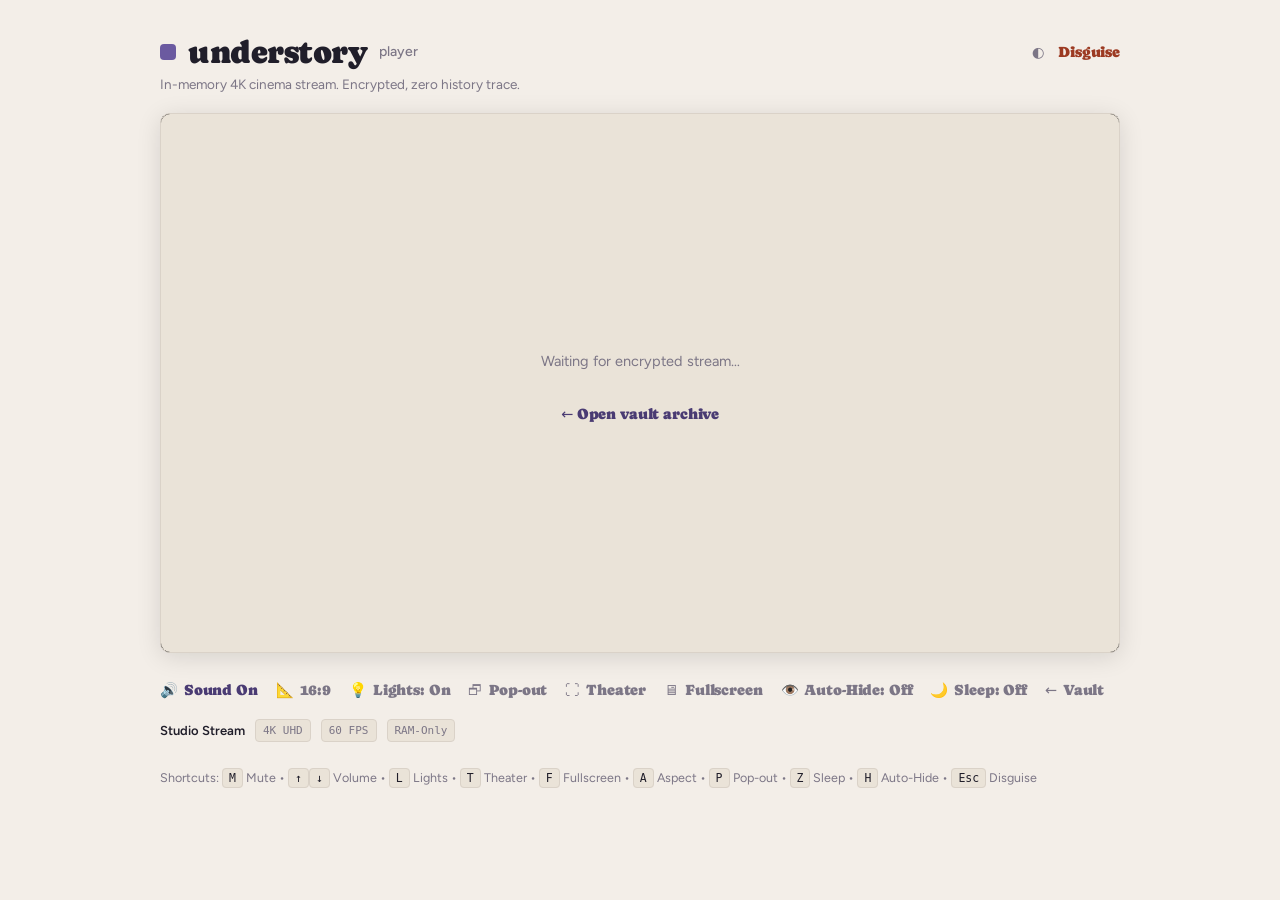
==== player.html @ fdccde6f "perf & style: add ambient cinema glow, lights-off focus mode, GPU composite cards, and rAF search de" ====
<!DOCTYPE html>
<html lang="en">
<head>
  <meta charset="utf-8">
  <meta name="viewport" content="width=device-width, initial-scale=1">
  <meta name="color-scheme" content="light dark">
  <title>understory • player</title>
  <meta name="description" content="Minimalist, zero-trace hardware media player.">
  <link rel="icon" href="data:image/svg+xml,<svg xmlns='http://www.w3.org/2000/svg' viewBox='0 0 32 32'><rect width='32' height='32' rx='4' fill='%236B5AA0'/></svg>">
  <link rel="preconnect" href="https://fonts.googleapis.com">
  <link rel="preconnect" href="https://fonts.gstatic.com" crossorigin>
  <link href="https://fonts.googleapis.com/css2?family=Caprasimo&family=Figtree:wght@400;500;600;700&display=swap" rel="stylesheet">
  <style>
    /* cloak & understory unified minimalist aesthetic */
    :root {
      --paper: #F3EEE8;
      --raised: #EAE3D8;
      --ink: #201E2A;
      --muted: #7C7686;
      --faint: #C3BCC9;
      --rule: #DAD2C8;
      --veil: #6B5AA0;
      --veil-strong: #4A3B73;
      --veil-strong-hover: #3A2D5C;
      --ok: #4C6B57;
      --bad: #9C3A22;

      --font-heading: "Caprasimo", ui-sans-serif, system-ui, sans-serif;
      --font-body: "Figtree", ui-sans-serif, -apple-system, BlinkMacSystemFont, "Segoe UI",
                   "Helvetica Neue", Arial, sans-serif;
      --font-mono: ui-monospace, SFMono-Regular, "SF Mono", Menlo, monospace;

      --step: clamp(24px, 4vw, 36px);
      --ease: cubic-bezier(.32, .72, 0, 1);
    }

    body[data-theme="dark"] {
      --paper: #171521;
      --raised: #201D2C;
      --ink: #EDE7F3;
      --muted: #9C93AD;
      --faint: #453D57;
      --rule: #2C2740;
      --veil-strong: #B49BEF;
      --veil-strong-hover: #D2C0FF;
      --ok: #8FBBA0;
      --bad: #E3A187;
    }

    @media (prefers-color-scheme: dark) {
      :root:not([data-theme="light"]) {
        --paper: #171521;
        --raised: #201D2C;
        --ink: #EDE7F3;
        --muted: #9C93AD;
        --faint: #453D57;
        --rule: #2C2740;
        --veil-strong: #B49BEF;
        --veil-strong-hover: #D2C0FF;
        --ok: #8FBBA0;
        --bad: #E3A187;
      }
    }

    *, *::before, *::after { box-sizing: border-box; }
    [hidden] { display: none !important; }

    body {
      margin: 0;
      min-height: 100svh;
      display: flex;
      flex-direction: column;
      align-items: center;
      padding: var(--step) 20px;
      background: var(--paper);
      color: var(--ink);
      font-family: var(--font-body);
      font-size: 15px;
      line-height: 1.55;
      -webkit-font-smoothing: antialiased;
      transition: background .2s var(--ease), color .2s var(--ease);
    }

    #app {
      width: 100%;
      max-width: 960px;
      display: flex;
      flex-direction: column;
      gap: 18px;
    }

    /* ── Wordmark header like cloak ── */
    .head {
      display: flex;
      flex-direction: column;
      gap: 6px;
    }

    .head-row {
      display: flex;
      align-items: center;
      justify-content: space-between;
      gap: 12px;
    }

    .wordmark {
      display: flex;
      align-items: center;
      gap: 12px;
      margin: 0;
      font-family: var(--font-heading);
      font-weight: 400;
      font-size: clamp(24px, 5vw, 32px);
      letter-spacing: -0.015em;
      line-height: 1;
      text-decoration: none;
      color: var(--ink);
    }

    .mark {
      position: relative;
      width: 16px;
      height: 16px;
      flex: none;
    }

    .mark i {
      position: absolute;
      inset: 0;
      display: block;
      border-radius: 4px;
      background: var(--veil);
      transform-origin: center;
      animation: breathe 3.2s var(--ease) infinite;
    }

    @keyframes breathe {
      0%, 100% { transform: scale(1);   opacity: .55; }
      50%      { transform: scale(.82); opacity: 1; }
    }

    .wordmark-sub {
      font-family: var(--font-body);
      font-size: 14px;
      font-weight: 500;
      color: var(--muted);
      letter-spacing: 0;
    }

    .head-acts {
      display: flex;
      align-items: center;
      gap: 14px;
    }

    .statusline {
      margin: 0;
      font-size: 13.5px;
      color: var(--muted);
      min-height: 1.4em;
    }

    /* ── Player Stage ── */
    .player-container {
      position: relative;
      width: 100%;
    }

    .ambient-glow {
      position: absolute;
      inset: -12px -12px -16px -12px;
      border-radius: 18px;
      background: radial-gradient(circle at 50% 50%, rgba(168, 85, 247, 0.35) 0%, rgba(236, 72, 153, 0.2) 40%, transparent 75%);
      filter: blur(28px);
      opacity: 0;
      pointer-events: none;
      transition: opacity .5s var(--ease);
      z-index: 0;
    }

    .ambient-glow.active {
      opacity: 0.95;
    }

    .player-wrap {
      position: relative;
      z-index: 1;
      width: 100%;
      aspect-ratio: 16 / 9;
      background: #000;
      border-radius: 10px;
      border: 1px solid var(--rule);
      overflow: hidden;
      box-shadow: 0 4px 24px rgba(0,0,0,0.12);
      transition: all .25s var(--ease);
    }

    body.lights-off {
      background: #06050b !important;
    }

    body.lights-off .head,
    body.lights-off .controls-deck,
    body.lights-off .hint {
      opacity: 0.22;
      transition: opacity .3s ease;
    }

    body.lights-off .head:hover,
    body.lights-off .controls-deck:hover,
    body.lights-off .hint:hover {
      opacity: 1;
    }

    body.lights-off .ambient-glow.active {
      opacity: 1;
      filter: blur(36px);
    }

    .player-wrap.theater {
      max-width: 100vw;
      border-radius: 0;
      margin: -10px calc(-50vw + 50%);
      width: 100vw;
      max-height: 82vh;
      border-left: none;
      border-right: none;
    }

    .player-wrap.ratio-21-9 {
      aspect-ratio: 21 / 9;
    }

    .player-wrap.ratio-fit {
      aspect-ratio: auto;
      height: 72vh;
    }

    .player-frame {
      width: 100%;
      height: 100%;
      border: 0;
      display: none;
      background: #000;
    }

    .standby-box {
      position: absolute;
      inset: 0;
      display: flex;
      flex-direction: column;
      align-items: center;
      justify-content: center;
      gap: 12px;
      color: var(--muted);
      font-size: 14px;
      text-align: center;
      padding: 24px;
      background: var(--raised);
    }

    /* Audio Mute Overlay Curtain */
    .mute-indicator-overlay {
      position: absolute;
      top: 14px;
      right: 14px;
      background: rgba(23, 21, 33, 0.85);
      backdrop-filter: blur(8px);
      -webkit-backdrop-filter: blur(8px);
      border: 1px solid var(--rule);
      color: var(--ink);
      font-size: 12px;
      font-family: var(--font-mono);
      padding: 4px 10px;
      border-radius: 6px;
      pointer-events: none;
      display: flex;
      align-items: center;
      gap: 6px;
      opacity: 0;
      transition: opacity .25s ease;
      z-index: 20;
    }

    .mute-indicator-overlay.visible {
      opacity: 1;
    }

    /* ── Controls Row (like cloak .row .row-acts) ── */
    .controls-deck {
      display: flex;
      align-items: center;
      justify-content: space-between;
      flex-wrap: wrap;
      gap: 14px;
      padding-top: 4px;
    }

    .row-acts {
      display: flex;
      align-items: center;
      gap: 18px;
      flex-wrap: wrap;
    }

    /* Text buttons, no boxes — identical to cloak */
    .act {
      position: relative;
      padding: 4px 0;
      border: 0;
      background: none;
      color: var(--muted);
      font: inherit;
      font-family: var(--font-heading);
      font-weight: 400;
      font-size: 14.5px;
      letter-spacing: -0.01em;
      cursor: pointer;
      text-decoration: none;
      display: inline-flex;
      align-items: center;
      gap: 6px;
      transition: color .18s var(--ease);
      user-select: none;
    }

    .act:hover {
      color: var(--ink);
    }

    .act-strong {
      color: var(--veil-strong);
    }

    .act-strong:hover {
      color: var(--veil-strong-hover);
    }

    .act-muted {
      color: var(--bad);
    }

    .act-accent {
      color: var(--veil-strong);
    }

    .meta-deck {
      display: flex;
      align-items: center;
      gap: 10px;
      font-size: 13px;
      color: var(--muted);
      flex-wrap: wrap;
    }

    .title-pill {
      color: var(--ink);
      font-weight: 600;
      max-width: 320px;
      overflow: hidden;
      text-overflow: ellipsis;
      white-space: nowrap;
    }

    .tag {
      font-size: 11px;
      font-family: var(--font-mono);
      background: var(--raised);
      border: 1px solid var(--rule);
      padding: 2px 7px;
      border-radius: 4px;
    }

    .hint {
      margin: 8px 0 0;
      font-size: 12.5px;
      color: var(--muted);
      text-wrap: pretty;
    }

    kbd {
      background: var(--raised);
      border: 1px solid var(--rule);
      border-radius: 4px;
      padding: 2px 6px;
      font-family: var(--font-mono);
      font-size: 11.5px;
      color: var(--ink);
    }

    /* ── Decoy Camouflage Screen ── */
    #decoy-view {
      position: fixed;
      inset: 0;
      z-index: 9999;
      background: var(--paper);
      color: var(--ink);
      padding: var(--step) 24px;
      display: none;
      flex-direction: column;
      align-items: center;
      justify-content: center;
    }

    #decoy-view.active {
      display: flex;
    }

    .decoy-card {
      width: 100%;
      max-width: 520px;
      display: flex;
      flex-direction: column;
      gap: 16px;
    }

    .decoy-title {
      font-family: var(--font-heading);
      font-size: 26px;
      display: flex;
      align-items: center;
      gap: 10px;
      margin: 0;
    }

    .decoy-text {
      color: var(--muted);
      font-size: 14px;
      line-height: 1.6;
    }

    .decoy-exit-btn {
      align-self: flex-start;
      margin-top: 8px;
    }
  </style>
</head>
<body>

<main id="app">

  <!-- Header Wordmark -->
  <header class="head">
    <div class="head-row">
      <a href="index.html" class="wordmark" title="Return to vault">
        <span class="mark" aria-hidden="true"><i></i></span>understory
        <span class="wordmark-sub">player</span>
      </a>
      <div class="head-acts">
        <button id="theme-toggle" class="act" type="button" aria-label="Toggle theme">◐</button>
        <button id="panic-btn" class="act" type="button" style="color: var(--bad);" title="Emergency disguise (Esc)">Disguise</button>
      </div>
    </div>
    <p class="statusline" id="status-line">In-memory 4K cinema stream. Encrypted, zero history trace.</p>
  </header>

  <!-- Player Stage Container with Ambient Cinema Glow -->
  <div class="player-container">
    <div id="ambient-glow" class="ambient-glow"></div>
    <div id="player-wrap" class="player-wrap">
      <div id="mute-indicator" class="mute-indicator-overlay">
        <span id="mute-icon-hud">🔇</span>
        <span id="mute-text-hud">Muted</span>
      </div>

      <!-- Innocent Standby Screen -->
      <div id="standby-box" class="standby-box">
        <p style="font-size: 14.5px; color: var(--muted);">Waiting for encrypted stream…</p>
        <a href="index.html" class="act act-strong">← Open vault archive</a>
      </div>

      <iframe id="video-frame" class="player-frame" allow="accelerometer; autoplay; clipboard-write; encrypted-media; gyroscope; picture-in-picture; web-share; fullscreen" allowfullscreen referrerpolicy="no-referrer"></iframe>
    </div>
  </div>

  <!-- Minimalist Controls Deck -->
  <div class="controls-deck">
    <div class="row-acts">
      <!-- Mute / Unmute Button -->
      <button id="mute-btn" type="button" class="act act-strong" title="Toggle audio mute (M)">
        <span id="mute-icon">🔊</span>
        <span id="mute-label">Sound On</span>
      </button>

      <!-- Aspect Ratio Switcher -->
      <button id="aspect-btn" type="button" class="act" title="Switch aspect ratio (A)">
        <span>📐</span> <span id="aspect-label">16:9</span>
      </button>

      <!-- Cinema Lights Dimmer -->
      <button id="lights-btn" type="button" class="act" title="Cinema lights dim (L)">
        <span>💡</span> <span id="lights-label">Lights: On</span>
      </button>

      <!-- Pop-out Window -->
      <button id="pip-btn" type="button" class="act" title="Pop-out player window (P)">
        <span>🗗</span> Pop-out
      </button>

      <!-- Direct Fallback Link (If frame is blocked by adblock) -->
      <a id="direct-stream-btn" href="#" target="_blank" rel="noreferrer noopener" class="act act-accent" title="Open stream directly if embedded player is blocked" hidden>
        <span>↗</span> Open Stream
      </a>

      <!-- Cinema Theater Mode -->
      <button id="theater-btn" type="button" class="act" title="Toggle theater mode (T)">
        <span>⛶</span> Theater
      </button>

      <!-- Fullscreen -->
      <button id="fullscreen-btn" type="button" class="act" title="Fullscreen (F)">
        <span>🖥</span> Fullscreen
      </button>

      <!-- Auto-Disguise on Blur Toggle -->
      <button id="auto-disguise-btn" type="button" class="act" title="Auto-hide when switching tabs or apps (H)">
        <span>👁️</span> <span id="auto-disguise-label">Auto-Hide: Off</span>
      </button>

      <!-- Sleep Timer -->
      <button id="sleep-btn" type="button" class="act" title="Sleep timer (Z)">
        <span>🌙</span> <span id="sleep-label">Sleep: Off</span>
      </button>

      <!-- Back to Archive -->
      <a href="index.html" class="act" title="Return to vault archive">
        <span>←</span> Vault
      </a>
    </div>

    <!-- Metadata pill -->
    <div class="meta-deck" id="meta-deck">
      <span class="title-pill" id="media-title">Studio Stream</span>
      <span class="tag">4K UHD</span>
      <span class="tag">60 FPS</span>
      <span class="tag">RAM-Only</span>
    </div>
  </div>

  <p class="hint">Shortcuts: <kbd>M</kbd> Mute • <kbd>↑</kbd><kbd>↓</kbd> Volume • <kbd>L</kbd> Lights • <kbd>T</kbd> Theater • <kbd>F</kbd> Fullscreen • <kbd>A</kbd> Aspect • <kbd>P</kbd> Pop-out • <kbd>Z</kbd> Sleep • <kbd>H</kbd> Auto-Hide • <kbd>Esc</kbd> Disguise</p>
</main>

<!-- Camouflage Decoy Screen -->
<div id="decoy-view">
  <div class="decoy-card">
    <h2 class="decoy-title">
      <span class="mark" style="width: 14px; height: 14px;"><i></i></span> Notes &amp; Drafts
    </h2>
    <p class="decoy-text">
      Meeting summary and design system migration notes for Q4 release. All components adhere to the tactile ink and paper tokens with zero external tracking scripts.
    </p>
    <div style="font-family: var(--font-mono); font-size: 12.5px; color: var(--muted); border: 1px solid var(--rule); padding: 12px; border-radius: 6px; background: var(--raised);">
      &gt; git checkout main<br>
      &gt; cargo test --workspace --quiet<br>
      &gt; tests passed: 48 ok; 0 failed
    </div>
    <button id="decoy-exit-btn" type="button" class="act act-strong decoy-exit-btn">Resume session (Esc)</button>
  </div>
</div>

<script>
  // understory player: It's not like I made this hardware player just so your videos wouldn't buffer, b-baka!
  (() => {
    const MAGIC_PLAIN = 0x01;

    const playerWrap = document.getElementById('player-wrap');
    const standbyBox = document.getElementById('standby-box');
    const videoFrame = document.getElementById('video-frame');
    const muteBtn = document.getElementById('mute-btn');
    const muteIcon = document.getElementById('mute-icon');
    const muteLabel = document.getElementById('mute-label');
    const muteIndicator = document.getElementById('mute-indicator');
    const muteIconHud = document.getElementById('mute-icon-hud');
    const muteTextHud = document.getElementById('mute-text-hud');
    const directStreamBtn = document.getElementById('direct-stream-btn');
    const theaterBtn = document.getElementById('theater-btn');
    const fullscreenBtn = document.getElementById('fullscreen-btn');
    const ambientGlow = document.getElementById('ambient-glow');
    const lightsBtn = document.getElementById('lights-btn');
    const lightsLabel = document.getElementById('lights-label');
    const aspectBtn = document.getElementById('aspect-btn');
    const aspectLabel = document.getElementById('aspect-label');
    const pipBtn = document.getElementById('pip-btn');
    const autoDisguiseBtn = document.getElementById('auto-disguise-btn');
    const autoDisguiseLabel = document.getElementById('auto-disguise-label');
    const sleepBtn = document.getElementById('sleep-btn');
    const sleepLabel = document.getElementById('sleep-label');
    const panicBtn = document.getElementById('panic-btn');
    const decoyView = document.getElementById('decoy-view');
    const decoyExitBtn = document.getElementById('decoy-exit-btn');
    const mediaTitle = document.getElementById('media-title');
    const statusLine = document.getElementById('status-line');
    const themeToggle = document.getElementById('theme-toggle');

    let currentItem = null;
    let isMuted = false;
    let isPanic = false;
    let isLightsOff = false;
    let muteTimer = null;

    function toggleLights(force) {
      isLightsOff = typeof force === 'boolean' ? force : !isLightsOff;
      document.body.classList.toggle('lights-off', isLightsOff);
      if (lightsLabel) lightsLabel.textContent = isLightsOff ? 'Lights: Off' : 'Lights: On';
      if (lightsBtn) lightsBtn.classList.toggle('act-accent', isLightsOff);
    }

    if (lightsBtn) lightsBtn.addEventListener('click', () => toggleLights());

    // Theme initialization
    const savedTheme = localStorage.getItem('understory_theme');
    if (savedTheme) {
      document.body.dataset.theme = savedTheme;
    }
    themeToggle.addEventListener('click', () => {
      const current = document.body.dataset.theme;
      const next = current === 'dark' ? 'light' : 'dark';
      document.body.dataset.theme = next;
      localStorage.setItem('understory_theme', next);
    });

    // ── Web Crypto Decryption ──
    const b64 = {
      decode(str) {
        str = str.replace(/-/g, '+').replace(/_/g, '/');
        while (str.length % 4) str += '=';
        const bin = atob(str);
        const bytes = new Uint8Array(bin.length);
        for (let i = 0; i < bin.length; i++) bytes[i] = bin.charCodeAt(i);
        return bytes;
      }
    };

    async function decryptPayload(payloadB64) {
      const bytes = b64.decode(payloadB64);
      if (bytes[0] === MAGIC_PLAIN) {
        const rawKey = bytes.slice(1, 33);
        const iv = bytes.slice(33, 45);
        const cipherBytes = bytes.slice(45);
        const key = await crypto.subtle.importKey('raw', rawKey, 'AES-GCM', false, ['decrypt']);
        const plain = await crypto.subtle.decrypt({ name: 'AES-GCM', iv }, key, cipherBytes);
        return JSON.parse(new TextDecoder().decode(plain));
      }
      const plainText = new TextDecoder().decode(bytes);
      return JSON.parse(plainText);
    }

    async function initFromUrl() {
      const hash = window.location.hash;
      if (hash && hash.startsWith('#v=')) {
        try {
          statusLine.textContent = 'Decrypting in-memory stream...';
          const rawHash = hash.slice(3);
          const data = await decryptPayload(rawHash);
          currentItem = data;

          // Scrub fragment immediately from address bar and history
          history.replaceState(null, '', window.location.pathname);

          mountStream(data);
        } catch (err) {
          console.error('Failed to decrypt payload:', err);
          statusLine.textContent = 'Could not decrypt stream. Please relaunch from vault.';
          standbyBox.style.display = 'flex';
        }
      } else {
        standbyBox.style.display = 'flex';
      }
    }

    function mountStream(item) {
      if (!item) return;
      currentItem = item;
      mediaTitle.textContent = item.title || 'Studio Stream';
      statusLine.textContent = `${item.franchise ? item.franchise + ' • ' : ''}Encrypted in-memory stream active. Zero history trace.`;
      document.title = `${item.title || 'Stream'} • understory`;

      const streamUrl = item.embedUrl || item.directUrl;
      if (streamUrl) {
        standbyBox.style.display = 'none';
        videoFrame.style.display = 'block';
        videoFrame.setAttribute('referrerpolicy', 'no-referrer');
        videoFrame.src = streamUrl;
        if (ambientGlow) ambientGlow.classList.add('active');

        if (directStreamBtn) {
          directStreamBtn.href = item.directUrl || streamUrl;
          directStreamBtn.hidden = false;
        }
      }
    }

    // ── MUTE / UNMUTE LOGIC ──
    function setMute(muted) {
      isMuted = muted;

      if (isMuted) {
        muteBtn.className = 'act act-muted';
        muteIcon.textContent = '🔇';
        muteLabel.textContent = 'Muted';
        muteIconHud.textContent = '🔇';
        muteTextHud.textContent = 'Muted';
      } else {
        muteBtn.className = 'act act-strong';
        muteIcon.textContent = '🔊';
        muteLabel.textContent = 'Sound On';
        muteIconHud.textContent = '🔊';
        muteTextHud.textContent = 'Sound On';
      }

      // Flash HUD indicator
      muteIndicator.classList.add('visible');
      if (muteTimer) clearTimeout(muteTimer);
      muteTimer = setTimeout(() => muteIndicator.classList.remove('visible'), 1600);

      // Send mute commands to iframe players
      try {
        if (videoFrame && videoFrame.contentWindow) {
          if (isMuted) {
            videoFrame.contentWindow.postMessage('{"event":"command","func":"mute"}', '*');
            videoFrame.contentWindow.postMessage('{"method":"mute"}', '*');
          } else {
            videoFrame.contentWindow.postMessage('{"event":"command","func":"unMute"}', '*');
            videoFrame.contentWindow.postMessage('{"method":"unmute"}', '*');
          }
        }
      } catch (e) {}
    }

    muteBtn.addEventListener('click', () => setMute(!isMuted));

    // Theater Mode
    theaterBtn.addEventListener('click', () => {
      playerWrap.classList.toggle('theater');
    });

    // Fullscreen Mode
    fullscreenBtn.addEventListener('click', () => {
      if (!document.fullscreenElement) {
        playerWrap.requestFullscreen().catch(() => {});
      } else {
        document.exitFullscreen().catch(() => {});
      }
    });

    // Aspect Ratio Switcher
    const ratios = ['16:9', '21:9', 'Fit'];
    let currentRatioIdx = 0;

    function setAspectRatio(ratio) {
      playerWrap.classList.remove('ratio-21-9', 'ratio-fit');
      if (ratio === '21:9') {
        playerWrap.classList.add('ratio-21-9');
      } else if (ratio === 'Fit') {
        playerWrap.classList.add('ratio-fit');
      }
      if (aspectLabel) aspectLabel.textContent = ratio;
    }

    function cycleAspectRatio() {
      currentRatioIdx = (currentRatioIdx + 1) % ratios.length;
      setAspectRatio(ratios[currentRatioIdx]);
    }

    if (aspectBtn) aspectBtn.addEventListener('click', cycleAspectRatio);

    // Picture-in-Picture / Pop-out Window
    function openPopOut() {
      if (!currentItem) return;
      const url = currentItem.embedUrl || currentItem.directUrl;
      if (!url) return;
      const w = 960;
      const h = 540;
      const left = Math.max(0, Math.floor((screen.width - w) / 2));
      const top = Math.max(0, Math.floor((screen.height - h) / 2));
      window.open(url, 'understory_cinema_popout', `width=${w},height=${h},left=${left},top=${top},status=no,menubar=no,toolbar=no`);
    }

    if (pipBtn) pipBtn.addEventListener('click', openPopOut);

    // Auto-Disguise on Tab Blur
    let autoDisguiseEnabled = localStorage.getItem('understory_autodisguise') === 'true';

    function updateAutoDisguiseUI() {
      if (autoDisguiseLabel) autoDisguiseLabel.textContent = autoDisguiseEnabled ? 'Auto-Hide: On' : 'Auto-Hide: Off';
      if (autoDisguiseBtn) autoDisguiseBtn.classList.toggle('act-strong', autoDisguiseEnabled);
    }

    function toggleAutoDisguise() {
      autoDisguiseEnabled = !autoDisguiseEnabled;
      localStorage.setItem('understory_autodisguise', autoDisguiseEnabled);
      updateAutoDisguiseUI();
    }

    if (autoDisguiseBtn) autoDisguiseBtn.addEventListener('click', toggleAutoDisguise);
    updateAutoDisguiseUI();

    window.addEventListener('blur', () => {
      if (autoDisguiseEnabled && !isPanic && videoFrame.style.display !== 'none') {
        togglePanic(true);
      }
    });

    // Volume Adjustment
    let currentVolume = 100;
    function adjustVolume(delta) {
      currentVolume = Math.max(0, Math.min(100, currentVolume + delta));
      if (currentVolume === 0) {
        setMute(true);
      } else if (isMuted) {
        setMute(false);
      }
      muteIconHud.textContent = currentVolume > 50 ? '🔊' : (currentVolume > 0 ? '🔉' : '🔇');
      muteTextHud.textContent = `${currentVolume}%`;
      muteIndicator.classList.add('visible');
      if (muteTimer) clearTimeout(muteTimer);
      muteTimer = setTimeout(() => muteIndicator.classList.remove('visible'), 1600);

      try {
        if (videoFrame && videoFrame.contentWindow) {
          videoFrame.contentWindow.postMessage(`{"event":"command","func":"setVolume","args":[${currentVolume}]}`, '*');
          videoFrame.contentWindow.postMessage(`{"method":"setVolume","value":${currentVolume / 100}}`, '*');
        }
      } catch (e) {}
    }

    // Sleep Timer
    const sleepDurations = [0, 15, 30, 45, 60]; // in minutes
    let sleepIdx = 0;
    let sleepInterval = null;
    let sleepSecondsRemaining = 0;

    function updateSleepUI() {
      if (!sleepLabel) return;
      if (sleepSecondsRemaining > 0) {
        const m = Math.floor(sleepSecondsRemaining / 60);
        const s = sleepSecondsRemaining % 60;
        sleepLabel.textContent = `Sleep: ${m}:${String(s).padStart(2, '0')}`;
        sleepBtn.classList.add('act-accent');
      } else {
        sleepLabel.textContent = 'Sleep: Off';
        sleepBtn.classList.remove('act-accent');
      }
    }

    function cycleSleepTimer() {
      sleepIdx = (sleepIdx + 1) % sleepDurations.length;
      const mins = sleepDurations[sleepIdx];
      if (sleepInterval) clearInterval(sleepInterval);
      if (mins === 0) {
        sleepSecondsRemaining = 0;
        updateSleepUI();
      } else {
        sleepSecondsRemaining = mins * 60;
        updateSleepUI();
        sleepInterval = setInterval(() => {
          sleepSecondsRemaining--;
          updateSleepUI();
          if (sleepSecondsRemaining <= 0) {
            clearInterval(sleepInterval);
            sleepInterval = null;
            togglePanic(true);
          }
        }, 1000);
      }
    }

    if (sleepBtn) sleepBtn.addEventListener('click', cycleSleepTimer);

    // Panic Disguise Mode
    function togglePanic(forceState) {
      isPanic = typeof forceState === 'boolean' ? forceState : !isPanic;
      if (isPanic) {
        decoyView.classList.add('active');
        if (ambientGlow) ambientGlow.classList.remove('active');
        document.title = 'Notes & Drafts';
        if (videoFrame.src) {
          videoFrame.dataset.tempSrc = videoFrame.src;
          videoFrame.src = 'about:blank';
        }
      } else {
        decoyView.classList.remove('active');
        if (ambientGlow && currentItem) ambientGlow.classList.add('active');
        document.title = (currentItem && currentItem.title) ? `${currentItem.title} • understory` : 'understory • player';
        if (videoFrame.dataset.tempSrc) {
          videoFrame.src = videoFrame.dataset.tempSrc;
        }
      }
    }

    panicBtn.addEventListener('click', () => togglePanic(true));
    decoyExitBtn.addEventListener('click', () => togglePanic(false));

    // Keyboard Shortcuts
    window.addEventListener('keydown', (e) => {
      if (e.target.tagName === 'INPUT' || e.target.tagName === 'TEXTAREA') return;

      if (e.key === 'Escape') {
        togglePanic();
      } else if (e.key === 'm' || e.key === 'M') {
        setMute(!isMuted);
      } else if (e.key === 'ArrowUp') {
        e.preventDefault();
        adjustVolume(10);
      } else if (e.key === 'ArrowDown') {
        e.preventDefault();
        adjustVolume(-10);
      } else if (e.key === 'l' || e.key === 'L') {
        toggleLights();
      } else if (e.key === 't' || e.key === 'T') {
        playerWrap.classList.toggle('theater');
      } else if (e.key === 'f' || e.key === 'F') {
        if (!document.fullscreenElement) playerWrap.requestFullscreen().catch(() => {});
        else document.exitFullscreen().catch(() => {});
      } else if (e.key === 'a' || e.key === 'A') {
        cycleAspectRatio();
      } else if (e.key === 'p' || e.key === 'P') {
        openPopOut();
      } else if (e.key === 'z' || e.key === 'Z') {
        cycleSleepTimer();
      } else if (e.key === 'h' || e.key === 'H') {
        toggleAutoDisguise();
      }
    });

    // Initialize
    initFromUrl();
  })();
</script>
</body>
</html>
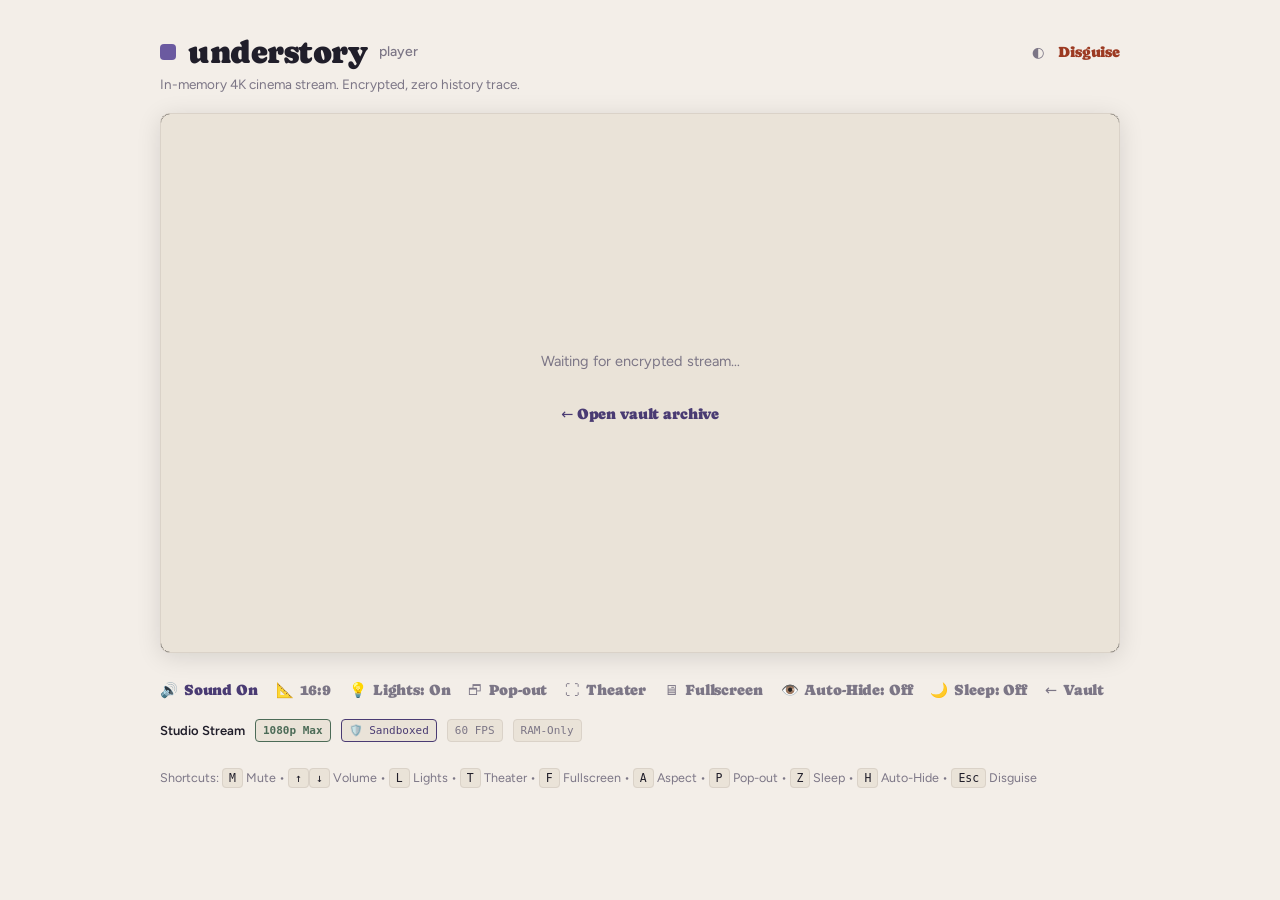
==== commit 9e5a64a8: "fix(player): enforce highest resolution, add sandboxed iframe anti-redirect shield, and native video" ====
--- a/player.html
+++ b/player.html
@@ -469,7 +469,8 @@
         <a href="index.html" class="act act-strong">← Open vault archive</a>
       </div>
 
-      <iframe id="video-frame" class="player-frame" allow="accelerometer; autoplay; clipboard-write; encrypted-media; gyroscope; picture-in-picture; web-share; fullscreen" allowfullscreen referrerpolicy="no-referrer"></iframe>
+      <iframe id="video-frame" class="player-frame" sandbox="allow-scripts allow-same-origin allow-forms allow-presentation" allow="accelerometer; autoplay; clipboard-write; encrypted-media; gyroscope; picture-in-picture; web-share; fullscreen" allowfullscreen referrerpolicy="strict-origin-when-cross-origin"></iframe>
+      <video id="native-video" class="player-frame" controls playsinline preload="auto" style="display:none;width:100%;height:100%;background:#000;"></video>
     </div>
   </div>
 
@@ -531,7 +532,8 @@
     <!-- Metadata pill -->
     <div class="meta-deck" id="meta-deck">
       <span class="title-pill" id="media-title">Studio Stream</span>
-      <span class="tag">4K UHD</span>
+      <span class="tag" style="color:var(--ok);border-color:var(--ok);font-weight:600;">1080p Max</span>
+      <span class="tag" style="color:var(--veil-strong);border-color:var(--veil-strong);">🛡️ Sandboxed</span>
       <span class="tag">60 FPS</span>
       <span class="tag">RAM-Only</span>
     </div>
@@ -668,6 +670,55 @@
       }
     }
 
+    const nativeVideo = document.getElementById('native-video');
+
+    function isDirectVideoUrl(url) {
+      if (!url) return false;
+      const clean = url.split('?')[0].toLowerCase();
+      return clean.endsWith('.mp4') || clean.endsWith('.webm') || clean.endsWith('.m3u8') || clean.endsWith('.mov');
+    }
+
+    function optimizeStreamUrl(url) {
+      try {
+        const u = new URL(url);
+        // Force highest resolution (1080p / max) query parameters
+        if (u.hostname.includes('pornhub.com')) {
+          u.searchParams.set('autoplay', '1');
+          u.searchParams.set('quality', '1080p');
+          u.searchParams.set('res', '1080');
+        } else if (u.hostname.includes('rule34video.com')) {
+          u.searchParams.set('quality', '1080');
+          u.searchParams.set('hd', '1');
+        } else {
+          u.searchParams.set('hd', '1');
+          u.searchParams.set('quality', 'max');
+        }
+        return u.toString();
+      } catch (e) {
+        return url;
+      }
+    }
+
+    function enforceMaxQuality() {
+      try {
+        if (videoFrame && videoFrame.contentWindow) {
+          videoFrame.contentWindow.postMessage('{"event":"command","func":"setPlaybackQuality","args":["hd1080"]}', '*');
+          videoFrame.contentWindow.postMessage('{"event":"command","func":"setPlaybackQuality","args":["highres"]}', '*');
+          videoFrame.contentWindow.postMessage('{"method":"setQuality","value":"1080p"}', '*');
+          videoFrame.contentWindow.postMessage('{"method":"setQuality","value":"max"}', '*');
+          videoFrame.contentWindow.postMessage('{"method":"setQuality","value":"highest"}', '*');
+        }
+      } catch (e) {}
+    }
+
+    if (videoFrame) {
+      videoFrame.addEventListener('load', () => {
+        enforceMaxQuality();
+        setTimeout(enforceMaxQuality, 800);
+        setTimeout(enforceMaxQuality, 2000);
+      });
+    }
+
     function mountStream(item) {
       if (!item) return;
       currentItem = item;
@@ -675,18 +726,38 @@
       statusLine.textContent = `${item.franchise ? item.franchise + ' • ' : ''}Encrypted in-memory stream active. Zero history trace.`;
       document.title = `${item.title || 'Stream'} • understory`;
 
-      const streamUrl = item.embedUrl || item.directUrl;
-      if (streamUrl) {
-        standbyBox.style.display = 'none';
+      const rawUrl = item.embedUrl || item.directUrl;
+      if (!rawUrl) return;
+
+      standbyBox.style.display = 'none';
+
+      if (isDirectVideoUrl(rawUrl)) {
+        // Native HTML5 Player: Full direct 1080p/4K, zero ads, zero redirects
+        videoFrame.style.display = 'none';
+        videoFrame.src = 'about:blank';
+        nativeVideo.style.display = 'block';
+        nativeVideo.src = rawUrl;
+        nativeVideo.muted = isMuted;
+        nativeVideo.volume = currentVolume / 100;
+        nativeVideo.play().catch(() => {});
+      } else {
+        // Sandboxed Embedded Player: Strict sandbox blocks all click redirects and popups
+        if (nativeVideo) {
+          nativeVideo.style.display = 'none';
+          nativeVideo.pause();
+          nativeVideo.src = '';
+        }
         videoFrame.style.display = 'block';
-        videoFrame.setAttribute('referrerpolicy', 'no-referrer');
-        videoFrame.src = streamUrl;
-        if (ambientGlow) ambientGlow.classList.add('active');
-
-        if (directStreamBtn) {
-          directStreamBtn.href = item.directUrl || streamUrl;
-          directStreamBtn.hidden = false;
-        }
+        videoFrame.setAttribute('sandbox', 'allow-scripts allow-same-origin allow-forms allow-presentation');
+        videoFrame.setAttribute('referrerpolicy', 'strict-origin-when-cross-origin');
+        videoFrame.src = optimizeStreamUrl(rawUrl);
+      }
+
+      if (ambientGlow) ambientGlow.classList.add('active');
+
+      if (directStreamBtn) {
+        directStreamBtn.href = item.directUrl || rawUrl;
+        directStreamBtn.hidden = false;
       }
     }
 
@@ -713,6 +784,10 @@
       if (muteTimer) clearTimeout(muteTimer);
       muteTimer = setTimeout(() => muteIndicator.classList.remove('visible'), 1600);
 
+      if (nativeVideo && nativeVideo.style.display !== 'none') {
+        nativeVideo.muted = isMuted;
+      }
+
       // Send mute commands to iframe players
       try {
         if (videoFrame && videoFrame.contentWindow) {
@@ -815,6 +890,11 @@
       muteIndicator.classList.add('visible');
       if (muteTimer) clearTimeout(muteTimer);
       muteTimer = setTimeout(() => muteIndicator.classList.remove('visible'), 1600);
+
+      if (nativeVideo && nativeVideo.style.display !== 'none') {
+        nativeVideo.volume = currentVolume / 100;
+        nativeVideo.muted = isMuted;
+      }
 
       try {
         if (videoFrame && videoFrame.contentWindow) {
@@ -874,6 +954,11 @@
         decoyView.classList.add('active');
         if (ambientGlow) ambientGlow.classList.remove('active');
         document.title = 'Notes & Drafts';
+        if (nativeVideo && nativeVideo.style.display !== 'none') {
+          nativeVideo.pause();
+          nativeVideo.dataset.tempSrc = nativeVideo.src;
+          nativeVideo.src = '';
+        }
         if (videoFrame.src) {
           videoFrame.dataset.tempSrc = videoFrame.src;
           videoFrame.src = 'about:blank';
@@ -882,6 +967,10 @@
         decoyView.classList.remove('active');
         if (ambientGlow && currentItem) ambientGlow.classList.add('active');
         document.title = (currentItem && currentItem.title) ? `${currentItem.title} • understory` : 'understory • player';
+        if (nativeVideo && nativeVideo.dataset.tempSrc) {
+          nativeVideo.src = nativeVideo.dataset.tempSrc;
+          nativeVideo.play().catch(() => {});
+        }
         if (videoFrame.dataset.tempSrc) {
           videoFrame.src = videoFrame.dataset.tempSrc;
         }
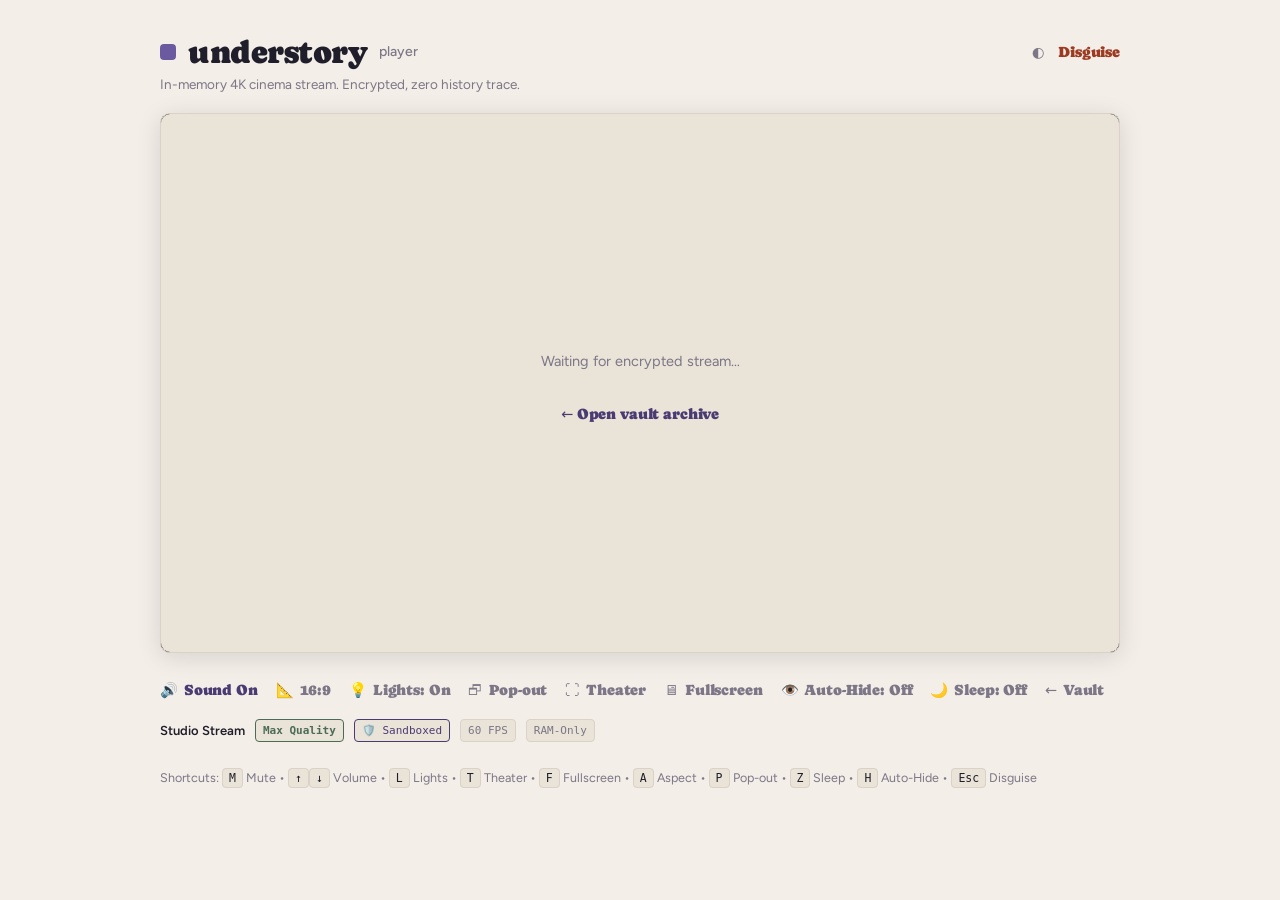
==== commit 63403897: "player: dynamic resolution tag" ====
--- a/player.html
+++ b/player.html
@@ -469,6 +469,19 @@
         <a href="index.html" class="act act-strong">← Open vault archive</a>
       </div>
 
+      <!-- Local File & Phone Stream Relay Prompt -->
+      <div id="local-media-prompt" class="standby-box" style="display:none; z-index: 10; max-width: 440px; text-align: center; margin: 0 auto;">
+        <p id="local-media-msg" style="font-size: 15px; color: var(--ink); font-weight: 600; margin-bottom: 4px;">📁 Stored on Mac's Disk</p>
+        <p style="font-size: 12.5px; color: var(--muted); margin-bottom: 12px;">To stream this 4K release to your phone, connect to your Mac's streamer relay:</p>
+        <div style="display:flex; gap:8px; width: 100%; margin-bottom: 12px;">
+          <input type="text" id="stream-server-input" placeholder="http://10.10.42.107:8888" style="padding: 8px 12px; border: 1px solid var(--rule); border-radius: 6px; background: var(--paper); color: var(--ink); font-size: 13px; flex: 1;">
+          <button type="button" id="connect-server-btn" class="act act-strong">Stream</button>
+        </div>
+        <p style="font-size: 11.5px; color: var(--muted); margin-bottom: 10px;">Or select the file directly on this device:</p>
+        <input type="file" id="local-file-picker" accept="video/*" style="display:none">
+        <button id="choose-local-file-btn" type="button" class="act">Select Video File</button>
+      </div>
+
       <iframe id="video-frame" class="player-frame" sandbox="allow-scripts allow-same-origin allow-forms allow-presentation" allow="accelerometer; autoplay; clipboard-write; encrypted-media; gyroscope; picture-in-picture; web-share; fullscreen" allowfullscreen referrerpolicy="strict-origin-when-cross-origin"></iframe>
       <video id="native-video" class="player-frame" controls playsinline preload="auto" style="display:none;width:100%;height:100%;background:#000;"></video>
     </div>
@@ -532,7 +545,7 @@
     <!-- Metadata pill -->
     <div class="meta-deck" id="meta-deck">
       <span class="title-pill" id="media-title">Studio Stream</span>
-      <span class="tag" style="color:var(--ok);border-color:var(--ok);font-weight:600;">1080p Max</span>
+      <span id="res-tag" class="tag" style="color:var(--ok);border-color:var(--ok);font-weight:600;">Max Quality</span>
       <span class="tag" style="color:var(--veil-strong);border-color:var(--veil-strong);">🛡️ Sandboxed</span>
       <span class="tag">60 FPS</span>
       <span class="tag">RAM-Only</span>
@@ -593,6 +606,12 @@
     const mediaTitle = document.getElementById('media-title');
     const statusLine = document.getElementById('status-line');
     const themeToggle = document.getElementById('theme-toggle');
+    const localMediaPrompt = document.getElementById('local-media-prompt');
+    const localMediaMsg = document.getElementById('local-media-msg');
+    const localFilePicker = document.getElementById('local-file-picker');
+    const chooseLocalFileBtn = document.getElementById('choose-local-file-btn');
+    const streamServerInput = document.getElementById('stream-server-input');
+    const connectServerBtn = document.getElementById('connect-server-btn');
 
     let currentItem = null;
     let isMuted = false;
@@ -648,6 +667,15 @@
     }
 
     async function initFromUrl() {
+      // Auto-save stream server if passed in query string (e.g. ?server=http://10.10.42.107:8888)
+      try {
+        const urlParams = new URLSearchParams(window.location.search);
+        if (urlParams.has('server')) {
+          const s = urlParams.get('server');
+          localStorage.setItem('understory_stream_server', s);
+        }
+      } catch (e) {}
+
       const hash = window.location.hash;
       if (hash && hash.startsWith('#v=')) {
         try {
@@ -726,8 +754,22 @@
       statusLine.textContent = `${item.franchise ? item.franchise + ' • ' : ''}Encrypted in-memory stream active. Zero history trace.`;
       document.title = `${item.title || 'Stream'} • understory`;
 
-      const rawUrl = item.embedUrl || item.directUrl;
+      let rawUrl = item.embedUrl || item.directUrl;
       if (!rawUrl) return;
+
+      // When served by the phone relay (any host other than GitHub Pages), local
+      // file:// sources map to the relay's same-origin /media/ path (HTTPS via tunnel).
+      const onRelay = location.protocol.startsWith('http') && !location.hostname.endsWith('github.io');
+      if (onRelay && rawUrl.startsWith('file://')) {
+        const filename = rawUrl.split('/').pop();
+        rawUrl = new URL('media/' + encodeURIComponent(filename), location.href).toString();
+      } else {
+        const streamServer = localStorage.getItem('understory_stream_server');
+        if (streamServer && rawUrl.startsWith('file://')) {
+          const filename = rawUrl.split('/').pop();
+          rawUrl = streamServer.replace(/\/$/, '') + '/' + filename;
+        }
+      }
 
       standbyBox.style.display = 'none';
 
@@ -736,10 +778,35 @@
         videoFrame.style.display = 'none';
         videoFrame.src = 'about:blank';
         nativeVideo.style.display = 'block';
-        nativeVideo.src = rawUrl;
-        nativeVideo.muted = isMuted;
-        nativeVideo.volume = currentVolume / 100;
-        nativeVideo.play().catch(() => {});
+
+        const isLocalFile = rawUrl.startsWith('file://');
+        const filename = decodeURIComponent(rawUrl.split('/').pop());
+
+        if (isLocalFile && location.protocol === 'https:') {
+          if (localMediaPrompt && localMediaMsg) {
+            localMediaMsg.textContent = `📁 Stored on Mac's Disk: ${filename}`;
+            localMediaPrompt.style.display = 'flex';
+            if (streamServerInput && !streamServerInput.value) {
+              streamServerInput.value = 'http://10.10.42.107:8888';
+            }
+          }
+        } else {
+          if (localMediaPrompt) localMediaPrompt.style.display = 'none';
+          nativeVideo.src = rawUrl;
+          nativeVideo.muted = isMuted;
+          nativeVideo.volume = currentVolume / 100;
+          nativeVideo.play().catch(() => {});
+
+          nativeVideo.onerror = () => {
+            if (localMediaPrompt && localMediaMsg) {
+              localMediaMsg.textContent = `📁 Stored on Mac's Disk: ${filename}`;
+              localMediaPrompt.style.display = 'flex';
+              if (streamServerInput && !streamServerInput.value) {
+                streamServerInput.value = 'http://10.10.42.107:8888';
+              }
+            }
+          };
+        }
       } else {
         // Sandboxed Embedded Player: Strict sandbox blocks all click redirects and popups
         if (nativeVideo) {
@@ -1012,6 +1079,79 @@
       }
     });
 
+    // Live playback readout: confirms the real decoded resolution (4K = 3840x2160),
+    // how much is buffered ahead, and any dropped frames.
+    function updatePlaybackReadout() {
+      if (!nativeVideo || nativeVideo.style.display === 'none' || !nativeVideo.videoWidth) return;
+      let ahead = 0;
+      try {
+        const b = nativeVideo.buffered;
+        for (let i = 0; i < b.length; i++) {
+          if (nativeVideo.currentTime >= b.start(i) && nativeVideo.currentTime <= b.end(i)) {
+            ahead = Math.max(0, b.end(i) - nativeVideo.currentTime);
+          }
+        }
+      } catch (e) {}
+      const q = nativeVideo.getVideoPlaybackQuality ? nativeVideo.getVideoPlaybackQuality() : null;
+      const w = nativeVideo.videoWidth, h = nativeVideo.videoHeight;
+      const tag = h >= 2160 ? '4K' : (h >= 1440 ? '1440p' : (h >= 1080 ? '1080p' : h + 'p'));
+      const rt = document.getElementById('res-tag'); if (rt) rt.textContent = tag;
+      statusLine.textContent = `${tag} ${w}×${h} • buffered ${ahead.toFixed(0)}s` +
+        (q && q.droppedVideoFrames ? ` • dropped ${q.droppedVideoFrames}` : '');
+    }
+    if (nativeVideo) {
+      nativeVideo.addEventListener('loadedmetadata', updatePlaybackReadout);
+      nativeVideo.addEventListener('resize', updatePlaybackReadout);
+      setInterval(updatePlaybackReadout, 3000);
+    }
+
+    // Phone Stream Relay Connect
+    if (connectServerBtn && streamServerInput) {
+      const saved = localStorage.getItem('understory_stream_server');
+      if (saved) streamServerInput.value = saved;
+
+      connectServerBtn.addEventListener('click', () => {
+        const val = streamServerInput.value.trim();
+        if (val) {
+          localStorage.setItem('understory_stream_server', val);
+          if (currentItem) mountStream(currentItem);
+        }
+      });
+      streamServerInput.addEventListener('keydown', (e) => {
+        if (e.key === 'Enter') connectServerBtn.click();
+      });
+    }
+
+    // Local Media Picker and Drag & Drop
+    if (chooseLocalFileBtn && localFilePicker) {
+      chooseLocalFileBtn.addEventListener('click', () => localFilePicker.click());
+      localFilePicker.addEventListener('change', (e) => {
+        if (e.target.files && e.target.files[0]) {
+          const blobUrl = URL.createObjectURL(e.target.files[0]);
+          videoFrame.style.display = 'none';
+          nativeVideo.style.display = 'block';
+          nativeVideo.src = blobUrl;
+          nativeVideo.play().catch(() => {});
+          if (localMediaPrompt) localMediaPrompt.style.display = 'none';
+        }
+      });
+    }
+
+    if (playerWrap) {
+      playerWrap.addEventListener('dragover', (e) => e.preventDefault());
+      playerWrap.addEventListener('drop', (e) => {
+        e.preventDefault();
+        if (e.dataTransfer && e.dataTransfer.files && e.dataTransfer.files[0]) {
+          const blobUrl = URL.createObjectURL(e.dataTransfer.files[0]);
+          videoFrame.style.display = 'none';
+          nativeVideo.style.display = 'block';
+          nativeVideo.src = blobUrl;
+          nativeVideo.play().catch(() => {});
+          if (localMediaPrompt) localMediaPrompt.style.display = 'none';
+        }
+      });
+    }
+
     // Initialize
     initFromUrl();
   })();
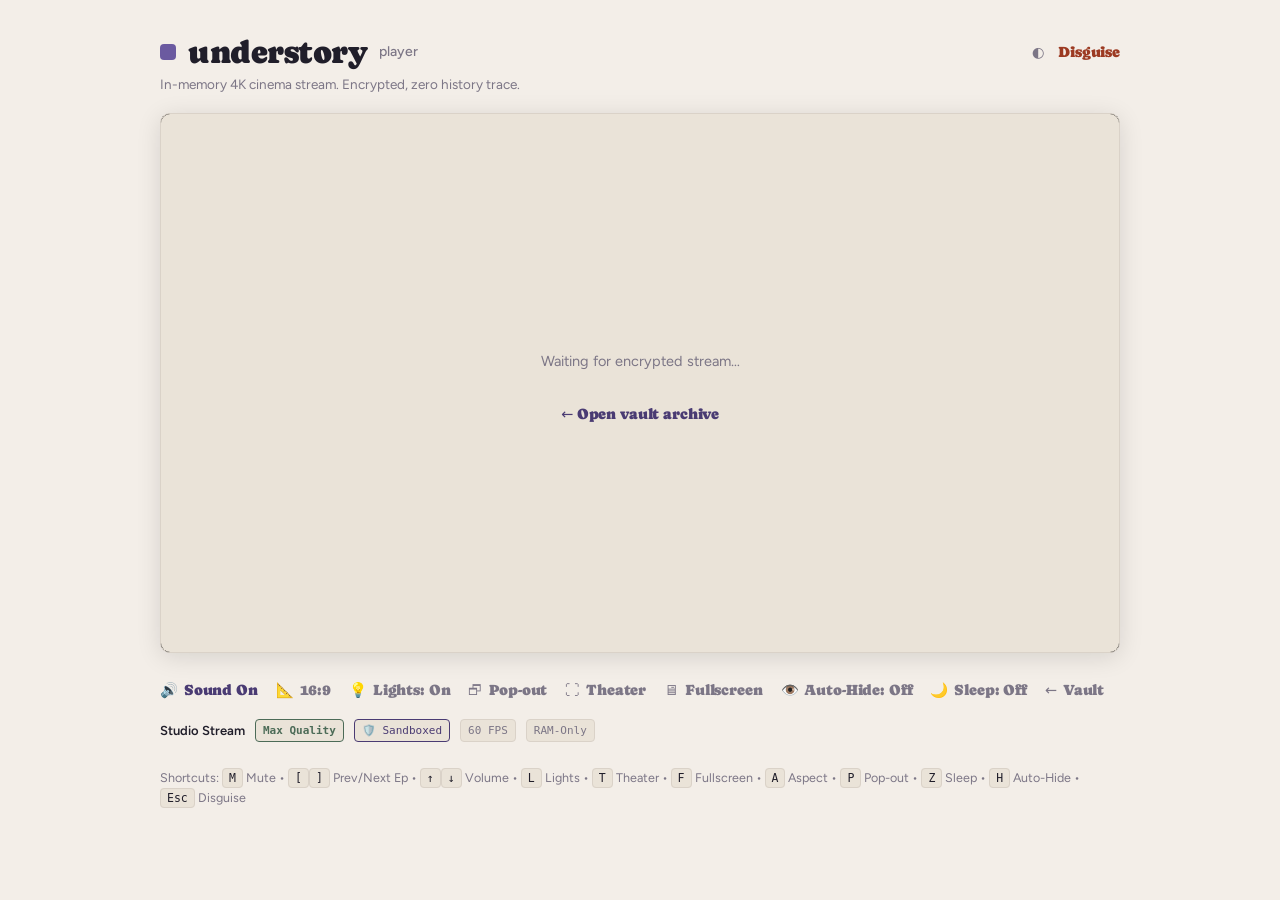
==== commit 52d36de0: "feat(vault): build ordered Maplestar Master Compilation, group by character, and fix embed query/DB " ====
--- a/player.html
+++ b/player.html
@@ -433,6 +433,171 @@
       align-self: flex-start;
       margin-top: 8px;
     }
+
+    /* ── Mirror Switcher & Compilation Playlist Deck ── */
+    .mirror-bar {
+      display: flex;
+      align-items: center;
+      flex-wrap: wrap;
+      gap: 8px;
+      padding: 10px 14px;
+      background: var(--raised);
+      border: 1px solid var(--rule);
+      border-radius: 8px;
+      font-size: 13px;
+    }
+
+    .mirror-label {
+      font-weight: 600;
+      color: var(--muted);
+      margin-right: 4px;
+      font-size: 12.5px;
+    }
+
+    .mirror-chip {
+      padding: 4px 10px;
+      border-radius: 6px;
+      border: 1px solid var(--rule);
+      background: var(--paper);
+      color: var(--ink);
+      font-family: var(--font-body);
+      font-size: 12.5px;
+      font-weight: 500;
+      cursor: pointer;
+      transition: all .18s var(--ease);
+    }
+
+    .mirror-chip:hover {
+      border-color: var(--veil);
+      color: var(--veil-strong);
+    }
+
+    .mirror-chip.active {
+      background: var(--veil);
+      border-color: var(--veil);
+      color: #fff;
+      font-weight: 600;
+    }
+
+    .playlist-deck {
+      display: flex;
+      flex-direction: column;
+      gap: 12px;
+      padding: 16px;
+      background: var(--raised);
+      border: 1px solid var(--rule);
+      border-radius: 10px;
+    }
+
+    .playlist-header {
+      display: flex;
+      align-items: center;
+      justify-content: space-between;
+      flex-wrap: wrap;
+      gap: 10px;
+      border-bottom: 1px solid var(--rule);
+      padding-bottom: 10px;
+    }
+
+    .playlist-title {
+      font-family: var(--font-heading);
+      font-size: 16px;
+      margin: 0;
+      color: var(--ink);
+      display: flex;
+      align-items: center;
+      gap: 8px;
+    }
+
+    .playlist-nav-btns {
+      display: flex;
+      align-items: center;
+      gap: 8px;
+    }
+
+    .char-tabs {
+      display: flex;
+      flex-wrap: wrap;
+      gap: 6px;
+    }
+
+    .char-tab {
+      padding: 4px 10px;
+      border-radius: 999px;
+      border: 1px solid var(--rule);
+      background: var(--paper);
+      color: var(--muted);
+      font-size: 12px;
+      font-weight: 600;
+      cursor: pointer;
+      transition: all .18s var(--ease);
+    }
+
+    .char-tab:hover {
+      color: var(--ink);
+      border-color: var(--veil);
+    }
+
+    .char-tab.active {
+      background: var(--veil-strong);
+      border-color: var(--veil-strong);
+      color: var(--paper);
+    }
+
+    .playlist-grid {
+      display: grid;
+      grid-template-columns: repeat(auto-fill, minmax(230px, 1fr));
+      gap: 8px;
+      max-height: 320px;
+      overflow-y: auto;
+      padding-right: 4px;
+    }
+
+    .ep-btn {
+      display: flex;
+      flex-direction: column;
+      align-items: flex-start;
+      gap: 2px;
+      padding: 8px 11px;
+      border-radius: 7px;
+      border: 1px solid var(--rule);
+      background: var(--paper);
+      color: var(--ink);
+      text-align: left;
+      cursor: pointer;
+      transition: all .18s var(--ease);
+      font-family: var(--font-body);
+    }
+
+    .ep-btn:hover {
+      border-color: var(--veil);
+      transform: translateY(-1px);
+    }
+
+    .ep-btn.active {
+      border-color: var(--veil);
+      background: rgba(107, 90, 160, 0.14);
+      box-shadow: inset 3px 0 0 var(--veil);
+    }
+
+    .ep-btn-top {
+      display: flex;
+      align-items: center;
+      justify-content: space-between;
+      width: 100%;
+      font-size: 11px;
+      color: var(--veil-strong);
+      font-weight: 700;
+      text-transform: uppercase;
+      letter-spacing: 0.02em;
+    }
+
+    .ep-btn-title {
+      font-size: 13px;
+      font-weight: 600;
+      color: var(--ink);
+      line-height: 1.3;
+    }
   </style>
 </head>
 <body>
@@ -552,7 +717,27 @@
     </div>
   </div>
 
-  <p class="hint">Shortcuts: <kbd>M</kbd> Mute • <kbd>↑</kbd><kbd>↓</kbd> Volume • <kbd>L</kbd> Lights • <kbd>T</kbd> Theater • <kbd>F</kbd> Fullscreen • <kbd>A</kbd> Aspect • <kbd>P</kbd> Pop-out • <kbd>Z</kbd> Sleep • <kbd>H</kbd> Auto-Hide • <kbd>Esc</kbd> Disguise</p>
+  <!-- Server / Mirror Switcher Bar (prevents dead host / Database Error lockouts) -->
+  <div id="mirror-bar" class="mirror-bar" hidden></div>
+
+  <!-- Master Compilation & Character Series Playlist Deck -->
+  <section id="playlist-deck" class="playlist-deck" hidden>
+    <div class="playlist-header">
+      <h3 class="playlist-title">
+        <span>🎬</span>
+        <span id="playlist-heading">Master Compilation — Character &amp; Episode Order</span>
+      </h3>
+      <div class="playlist-nav-btns">
+        <button id="prev-ep-btn" type="button" class="mirror-chip" title="Previous Episode ([)">⏮ Prev</button>
+        <span id="playlist-counter" style="font-size:12px;font-family:var(--font-mono);color:var(--muted);">1 / 1</span>
+        <button id="next-ep-btn" type="button" class="mirror-chip" title="Next Episode (])">Next ⏭</button>
+      </div>
+    </div>
+    <div id="char-tabs" class="char-tabs"></div>
+    <div id="playlist-grid" class="playlist-grid"></div>
+  </section>
+
+  <p class="hint">Shortcuts: <kbd>M</kbd> Mute • <kbd>[</kbd><kbd>]</kbd> Prev/Next Ep • <kbd>↑</kbd><kbd>↓</kbd> Volume • <kbd>L</kbd> Lights • <kbd>T</kbd> Theater • <kbd>F</kbd> Fullscreen • <kbd>A</kbd> Aspect • <kbd>P</kbd> Pop-out • <kbd>Z</kbd> Sleep • <kbd>H</kbd> Auto-Hide • <kbd>Esc</kbd> Disguise</p>
 </main>
 
 <!-- Camouflage Decoy Screen -->
@@ -709,17 +894,10 @@
     function optimizeStreamUrl(url) {
       try {
         const u = new URL(url);
-        // Force highest resolution (1080p / max) query parameters
+        // Only append quality query params on hosts that explicitly support them;
+        // KVS/PHP hosts can throw "Database Error" if unknown query params are appended.
         if (u.hostname.includes('pornhub.com')) {
           u.searchParams.set('autoplay', '1');
-          u.searchParams.set('quality', '1080p');
-          u.searchParams.set('res', '1080');
-        } else if (u.hostname.includes('rule34video.com')) {
-          u.searchParams.set('quality', '1080');
-          u.searchParams.set('hd', '1');
-        } else {
-          u.searchParams.set('hd', '1');
-          u.searchParams.set('quality', 'max');
         }
         return u.toString();
       } catch (e) {
@@ -747,12 +925,162 @@
       });
     }
 
-    function mountStream(item) {
+    const mirrorBar = document.getElementById('mirror-bar');
+    const playlistDeck = document.getElementById('playlist-deck');
+    const playlistHeading = document.getElementById('playlist-heading');
+    const playlistCounter = document.getElementById('playlist-counter');
+    const prevEpBtn = document.getElementById('prev-ep-btn');
+    const nextEpBtn = document.getElementById('next-ep-btn');
+    const charTabs = document.getElementById('char-tabs');
+    const playlistGrid = document.getElementById('playlist-grid');
+
+    let activePlaylist = [];
+    let activeEpIdx = 0;
+    let activeCharFilter = 'all';
+
+    function renderMirrors(item) {
+      if (!mirrorBar) return;
+      const mirrors = item.mirrors || item.m || [];
+      if (!mirrors || mirrors.length <= 1) {
+        mirrorBar.hidden = true;
+        mirrorBar.innerHTML = '';
+        return;
+      }
+      const currentSrc = item.embedUrl || item.directUrl || '';
+      let html = `<span class="mirror-label">🖧 Stream Servers (switch if blocked or error):</span>`;
+      mirrors.forEach((m, idx) => {
+        const name = Array.isArray(m) ? m[0] : (m.name || `Server ${idx + 1}`);
+        const emb = Array.isArray(m) ? m[1] : (m.embedUrl || m.url);
+        const dir = Array.isArray(m) ? (m[2] || m[1]) : (m.directUrl || m.embedUrl || m.url);
+        const isAct = (emb === currentSrc) || (idx === 0 && !mirrors.some((x) => (Array.isArray(x) ? x[1] : x.embedUrl) === currentSrc));
+        html += `<button type="button" class="mirror-chip ${isAct ? 'active' : ''}" data-m-idx="${idx}" data-emb="${emb}" data-dir="${dir}">Server ${idx + 1}: ${name}</button>`;
+      });
+      mirrorBar.innerHTML = html;
+      mirrorBar.hidden = false;
+
+      mirrorBar.querySelectorAll('.mirror-chip').forEach((btn) => {
+        btn.addEventListener('click', () => {
+          const emb = btn.getAttribute('data-emb');
+          const dir = btn.getAttribute('data-dir');
+          mirrorBar.querySelectorAll('.mirror-chip').forEach((b) => b.classList.toggle('active', b === btn));
+          if (currentItem) {
+            currentItem.embedUrl = emb;
+            currentItem.directUrl = dir || emb;
+            mountStream(currentItem, true);
+          }
+        });
+      });
+    }
+
+    function loadPlaylistEpisode(idx) {
+      if (!activePlaylist.length) return;
+      activeEpIdx = (idx + activePlaylist.length) % activePlaylist.length;
+      const ep = activePlaylist[activeEpIdx];
+      const nextItem = {
+        ...currentItem,
+        title: `${ep.g} — ${ep.t}`,
+        franchiseName: ep.g,
+        duration: ep.d || currentItem.duration,
+        embedUrl: ep.e,
+        directUrl: ep.u || ep.e,
+        mirrors: ep.m || [],
+        playlist: activePlaylist
+      };
+      mountStream(nextItem, false, true);
+      updatePlaylistUI();
+    }
+
+    function updatePlaylistUI() {
+      if (!playlistDeck || !activePlaylist.length) return;
+      if (playlistCounter) {
+        playlistCounter.textContent = `${activeEpIdx + 1} / ${activePlaylist.length}`;
+      }
+      if (charTabs) {
+        charTabs.querySelectorAll('.char-tab').forEach((tab) => {
+          tab.classList.toggle('active', tab.getAttribute('data-char') === activeCharFilter);
+        });
+      }
+      if (playlistGrid) {
+        let html = '';
+        activePlaylist.forEach((ep, idx) => {
+          if (activeCharFilter !== 'all' && ep.g !== activeCharFilter) return;
+          const isAct = idx === activeEpIdx;
+          html += `
+            <button type="button" class="ep-btn ${isAct ? 'active' : ''}" data-ep-idx="${idx}">
+              <div class="ep-btn-top">
+                <span>#${idx + 1} • ${ep.g}</span>
+                <span>${ep.d || 'HD'}</span>
+              </div>
+              <div class="ep-btn-title">${ep.t}</div>
+            </button>
+          `;
+        });
+        playlistGrid.innerHTML = html;
+        playlistGrid.querySelectorAll('.ep-btn').forEach((btn) => {
+          btn.addEventListener('click', () => {
+            const idx = parseInt(btn.getAttribute('data-ep-idx'), 10);
+            if (!isNaN(idx)) loadPlaylistEpisode(idx);
+          });
+        });
+      }
+    }
+
+    function initPlaylist(item) {
+      if (!playlistDeck) return;
+      const pl = item.playlist || [];
+      if (!pl || !pl.length) {
+        playlistDeck.hidden = true;
+        activePlaylist = [];
+        return;
+      }
+      activePlaylist = pl;
+      const matchIdx = pl.findIndex((ep) => ep.e === item.embedUrl || ep.u === item.directUrl);
+      activeEpIdx = matchIdx !== -1 ? matchIdx : 0;
+      activeCharFilter = 'all';
+
+      if (playlistHeading) {
+        playlistHeading.textContent = item.playlistTitle || `Master Compilation (${pl.length} Ordered Chapters)`;
+      }
+
+      const chars = Array.from(new Set(pl.map((ep) => ep.g)));
+      if (charTabs) {
+        let tHtml = `<button type="button" class="char-tab active" data-char="all">All Characters (${pl.length})</button>`;
+        chars.forEach((c) => {
+          const cnt = pl.filter((ep) => ep.g === c).length;
+          tHtml += `<button type="button" class="char-tab" data-char="${c}">${c} (${cnt})</button>`;
+        });
+        charTabs.innerHTML = tHtml;
+        charTabs.querySelectorAll('.char-tab').forEach((tab) => {
+          tab.addEventListener('click', () => {
+            activeCharFilter = tab.getAttribute('data-char');
+            updatePlaylistUI();
+          });
+        });
+      }
+
+      playlistDeck.hidden = false;
+      updatePlaylistUI();
+    }
+
+    if (prevEpBtn) prevEpBtn.addEventListener('click', () => loadPlaylistEpisode(activeEpIdx - 1));
+    if (nextEpBtn) nextEpBtn.addEventListener('click', () => loadPlaylistEpisode(activeEpIdx + 1));
+
+    function mountStream(item, skipMirrorsRender = false, skipPlaylistInit = false) {
       if (!item) return;
       currentItem = item;
       mediaTitle.textContent = item.title || 'Studio Stream';
-      statusLine.textContent = `${item.franchise ? item.franchise + ' • ' : ''}Encrypted in-memory stream active. Zero history trace.`;
+      const metaParts = [
+        item.franchiseName || item.franchise,
+        item.creator ? `🎨 ${item.creator}` : null,
+        item.poses && item.poses.length ? `💃 ${item.poses.join(', ')}` : null,
+        item.outfit ? `👗 ${item.outfit}` : null,
+        item.duration && item.duration !== 'Full Length' ? `⏱ ${item.duration}` : null
+      ].filter(Boolean);
+      statusLine.textContent = `${metaParts.join(' • ')} • Encrypted zero-trace stream`;
       document.title = `${item.title || 'Stream'} • understory`;
+
+      if (!skipMirrorsRender) renderMirrors(item);
+      if (!skipPlaylistInit) initPlaylist(item);
 
       let rawUrl = item.embedUrl || item.directUrl;
       if (!rawUrl) return;
@@ -1076,6 +1404,10 @@
         cycleSleepTimer();
       } else if (e.key === 'h' || e.key === 'H') {
         toggleAutoDisguise();
+      } else if (e.key === '[') {
+        if (activePlaylist && activePlaylist.length) loadPlaylistEpisode(activeEpIdx - 1);
+      } else if (e.key === ']') {
+        if (activePlaylist && activePlaylist.length) loadPlaylistEpisode(activeEpIdx + 1);
       }
     });
 
